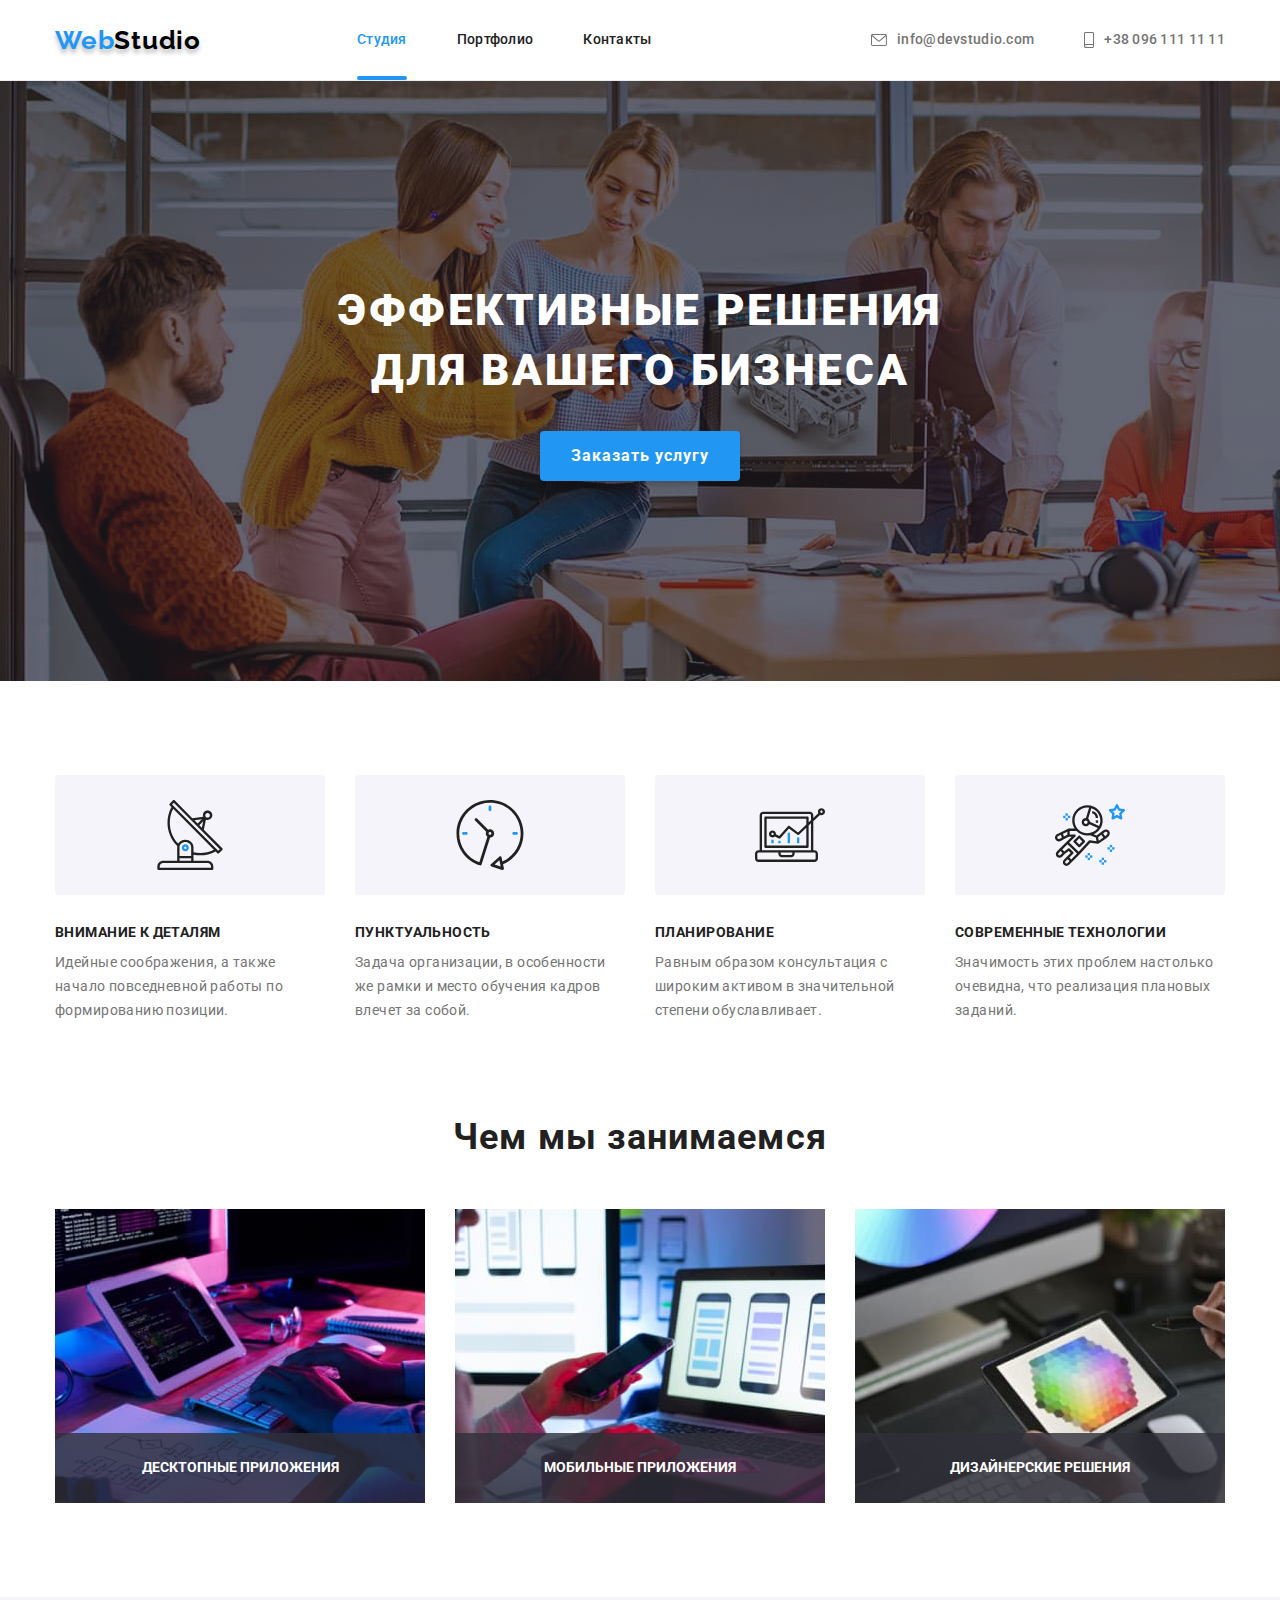
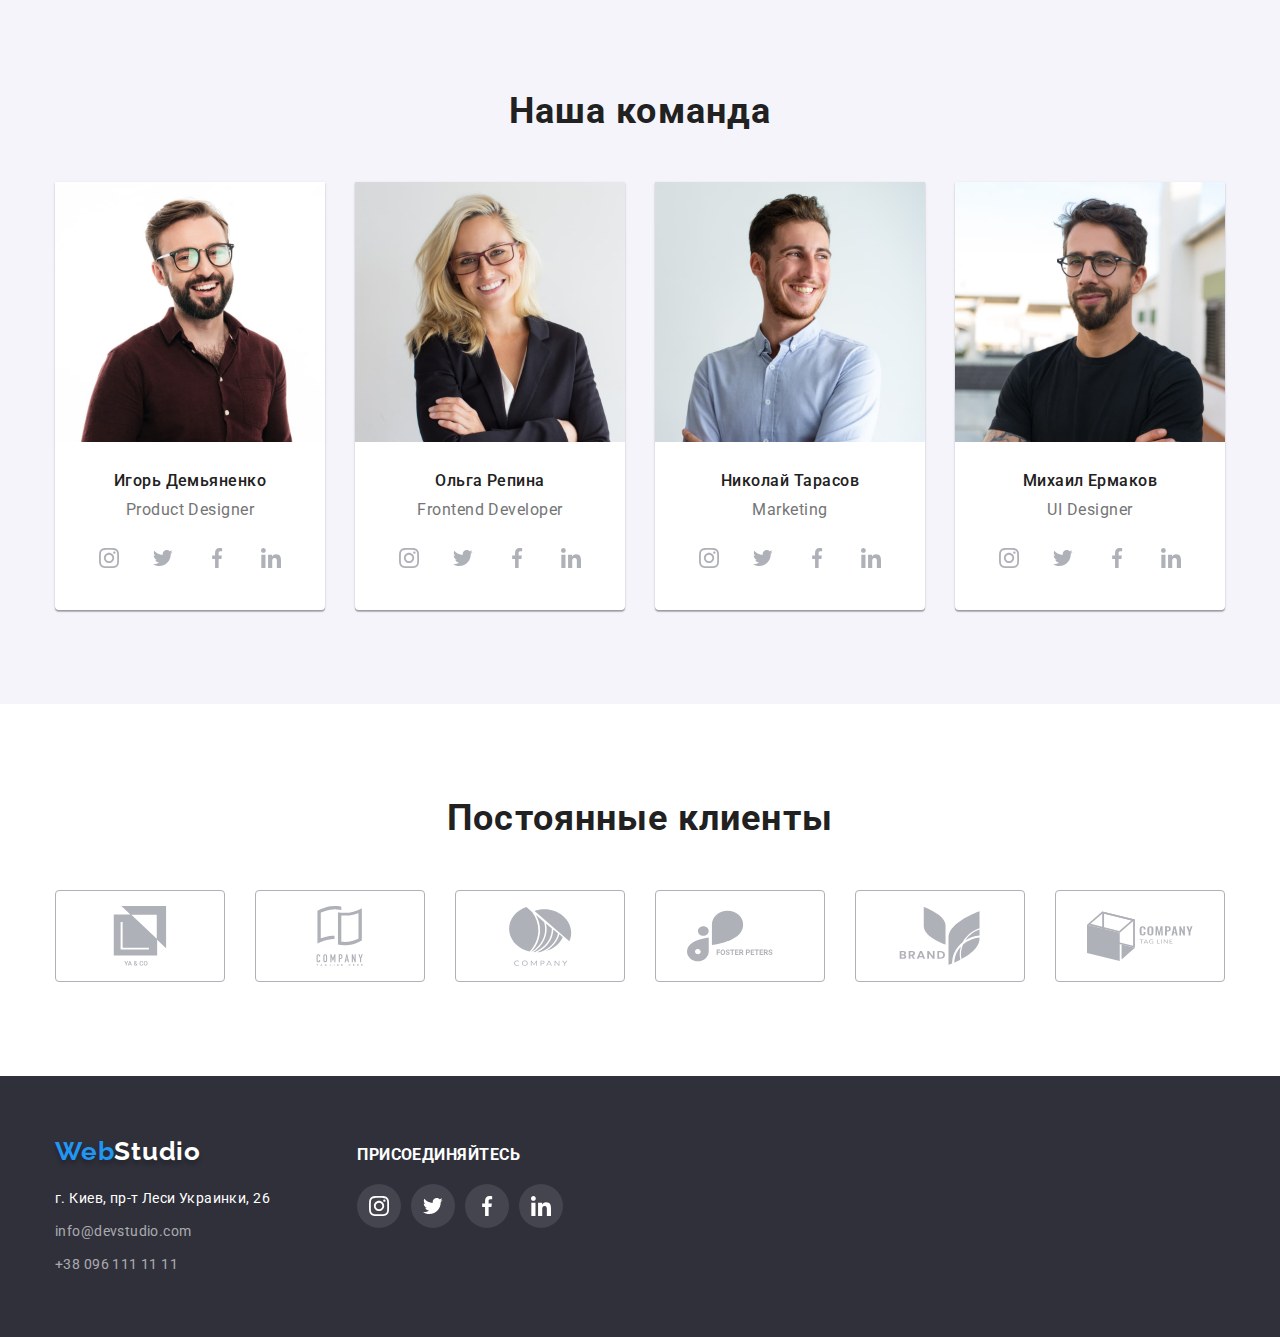
==== index.html @ 3693da77 "copy folder" ====
<!DOCTYPE html>
<html lang="ru">
    <head>
        <meta charset="UTF-8" />
        <meta http-equiv="X-UA-Compatible" content="IE=edge" />
        <meta name="viewport" content="width=device-width, initial-scale=1.0" />
        <title>WebStudio</title>
        <!-- <link
            type="image/png"
            sizes="10x10"
            rel="icon"
            href="./images/favicon.png"
        /> -->
        <link rel="preconnect" href="https://fonts.googleapis.com" />
        <link rel="preconnect" href="https://fonts.gstatic.com" crossorigin />
        <link
            href="https://fonts.googleapis.com/css2?family=Raleway:wght@700&family=Roboto:wght@400;500;700;900&display=swap"
            rel="stylesheet"
        />
        <link
            rel="stylesheet"
            href="https://cdn.jsdelivr.net/npm/modern-normalize@1.1.0/modern-normalize.min.css"
        />
        <link rel="stylesheet" href="./css/styles.css" />
    </head>
    <body>
        <!--  Header content-->
        <header class="page-header">
            <div class="container pg-header-container">
                <nav class="navigation">
                    <a class="logo" href="./index.html"
                        >Web<span class="logo-studio">Studio</span></a
                    >
                    <ul class="menu">
                        <li class="menu-item">
                            <a class="menu-link current" href="./index.html"
                                >Студия</a
                            >
                        </li>
                        <li class="menu-item">
                            <a class="menu-link" href="./portfolio.html"
                                >Портфолио</a
                            >
                        </li>
                        <li class="menu-item">
                            <a class="menu-link" href="">Контакты</a>
                        </li>
                    </ul>
                </nav>
                <ul class="contacts">
                    <li class="contacts-item">
                        <a
                            class="contacts-link"
                            href="mailto:info@devstudio.com"
                        >
                            <svg class="contacts-icon" width="16" height="12">
                                <use href="./images/sprite.svg#envelope"></use>
                            </svg>
                            info@devstudio.com</a
                        >
                    </li>
                    <li class="contacts-item">
                        <a class="contacts-link" href="tel:+380961111111">
                            <svg class="contacts-icon" width="10" height="16">
                                <use
                                    href="./images/sprite.svg#smartphone"
                                ></use>
                            </svg>
                            +38 096 111 11 11</a
                        >
                    </li>
                </ul>
            </div>
        </header>
        <!-- Main content-->
        <main>
            <!-- Hero content -->
            <section class="hero">
                <div class="container">
                    <h1 class="hero-title">
                        Эффективные решения <br />
                        для вашего бизнеса
                    </h1>
                    <button class="hero-button" type="button" data-modal-open>
                        Заказать услугу
                    </button>
                </div>
            </section>
            <!-- Feature content  -->
            <section class="feature-section">
                <div class="container">
                    <h2 class="visually-hidden">Особенности</h2>
                    <ul class="feature-list d-flex">
                        <li class="feature-item">
                            <div class="feature-bg">
                                <svg class="feature-icon">
                                    <use
                                        href="./images/sprite.svg#antenna"
                                        width="70"
                                        height="70"
                                    ></use>
                                </svg>
                            </div>
                            <h3 class="feauture-title">Внимание к деталям</h3>
                            <p class="feature-text">
                                Идейные соображения, а также начало повседневной
                                работы по формированию позиции.
                            </p>
                        </li>
                        <li class="feature-item">
                            <div class="feature-bg">
                                <svg class="feature-icon">
                                    <use
                                        href="./images/sprite.svg#clock"
                                        width="70"
                                        height="70"
                                    ></use>
                                </svg>
                            </div>
                            <h3 class="feauture-title">Пунктуальность</h3>
                            <p class="feature-text">
                                Задача организации, в особенности же рамки и
                                место обучения кадров влечет за собой.
                            </p>
                        </li>
                        <li class="feature-item">
                            <div class="feature-bg">
                                <svg class="feature-icon">
                                    <use
                                        href="./images/sprite.svg#diagram"
                                        width="70"
                                        height="70"
                                    ></use>
                                </svg>
                            </div>
                            <h3 class="feauture-title">Планирование</h3>
                            <p class="feature-text">
                                Равным образом консультация с широким активом в
                                значительной степени обуславливает.
                            </p>
                        </li>
                        <li class="feature-item">
                            <div class="feature-bg">
                                <svg class="feature-icon">
                                    <use
                                        href="./images/sprite.svg#astronaut"
                                        width="70"
                                        height="70"
                                    ></use>
                                </svg>
                            </div>
                            <h3 class="feauture-title">
                                Современные технологии
                            </h3>
                            <p class="feature-text">
                                Значимость этих проблем настолько очевидна, что
                                реализация плановых заданий.
                            </p>
                        </li>
                    </ul>
                </div>
            </section>
            <!-- Work content  -->
            <section class="section">
                <div class="container">
                    <h2 class="title">Чем мы занимаемся</h2>
                    <ul class="work-list d-flex">
                        <li class="work-item">
                            <div class="work-wrapper">
                                <img
                                    class="work-images"
                                    src="./images/box1.jpg"
                                    alt="Програмуванння"
                                    width="370"
                                    height="294"
                                />
                                <p class="work-list-overlay">
                                    Десктопные приложения
                                </p>
                            </div>
                        </li>
                        <li class="work-item">
                            <div class="work-wrapper">
                                <img
                                    class="work-images"
                                    src="./images/box2.jpg"
                                    alt="Смартфон"
                                    width="370"
                                    height="294"
                                />
                                <p class="work-list-overlay">
                                    Мобильные приложения
                                </p>
                            </div>
                        </li>
                        <li class="work-item">
                            <div class="work-wrapper">
                                <img
                                    class="work-images"
                                    src="./images/box3.jpg"
                                    alt="Планшет"
                                    width="370"
                                    height="294"
                                />
                                <p class="work-list-overlay">
                                    Дизайнерские решения
                                </p>
                            </div>
                        </li>
                    </ul>
                </div>
            </section>
            <!-- Team content -->
            <section class="team-section">
                <div class="container">
                    <h2 class="title">Наша команда</h2>
                    <ul class="cards d-flex">
                        <li class="card-item">
                            <img
                                class="card-images"
                                src="./images/teamcard1.jpg"
                                alt="Продуктовий дизайнер"
                                width="270"
                                height="260"
                            />
                            <div class="team-card-wrapper">
                                <h3 class="card-title">Игорь Демьяненко</h3>
                                <p class="card-post" lang="en">
                                    Product Designer
                                </p>
                                <ul class="social-list">
                                    <li class="social-item">
                                        <a href="" class="social-link">
                                            <svg
                                                class="social-icon color-icon"
                                                width="20"
                                                height="20"
                                            >
                                                <use
                                                    href="./images/sprite.svg#instagram"
                                                ></use>
                                            </svg>
                                        </a>
                                    </li>
                                    <li class="social-item">
                                        <a href="" class="social-link">
                                            <svg
                                                class="social-icon color-icon"
                                                width="20"
                                                height="20"
                                            >
                                                <use
                                                    href="./images/sprite.svg#twitter"
                                                ></use>
                                            </svg>
                                        </a>
                                    </li>
                                    <li class="social-item">
                                        <a href="" class="social-link">
                                            <svg
                                                class="social-icon color-icon"
                                                width="20"
                                                height="20"
                                            >
                                                <use
                                                    href="./images/sprite.svg#facebook"
                                                ></use>
                                            </svg>
                                        </a>
                                    </li>
                                    <li class="social-item">
                                        <a href="" class="social-link">
                                            <svg
                                                class="social-icon color-icon"
                                                width="20"
                                                height="20"
                                            >
                                                <use
                                                    href="./images/sprite.svg#linkedin"
                                                ></use>
                                            </svg>
                                        </a>
                                    </li>
                                </ul>
                            </div>
                        </li>
                        <li class="card-item">
                            <img
                                class="card-images"
                                src="./images/teamcard2.jpg"
                                alt="Фронтенд разработчик"
                                width="270"
                                height="260"
                            />
                            <div class="team-card-wrapper">
                                <h3 class="card-title">Ольга Репина</h3>
                                <p class="card-post" lang="en">
                                    Frontend Developer
                                </p>
                                <ul class="social-list">
                                    <li class="social-item">
                                        <a href="" class="social-link">
                                            <svg
                                                class="social-icon color-icon"
                                                width="20"
                                                height="20"
                                            >
                                                <use
                                                    href="./images/sprite.svg#instagram"
                                                ></use>
                                            </svg>
                                        </a>
                                    </li>
                                    <li class="social-item">
                                        <a href="" class="social-link">
                                            <svg
                                                class="social-icon color-icon"
                                                width="20"
                                                height="20"
                                            >
                                                <use
                                                    href="./images/sprite.svg#twitter"
                                                ></use>
                                            </svg>
                                        </a>
                                    </li>
                                    <li class="social-item">
                                        <a href="" class="social-link">
                                            <svg
                                                class="social-icon color-icon"
                                                width="20"
                                                height="20"
                                            >
                                                <use
                                                    href="./images/sprite.svg#facebook"
                                                ></use>
                                            </svg>
                                        </a>
                                    </li>
                                    <li class="social-item">
                                        <a href="" class="social-link">
                                            <svg
                                                class="social-icon color-icon"
                                                width="20"
                                                height="20"
                                            >
                                                <use
                                                    href="./images/sprite.svg#linkedin"
                                                ></use>
                                            </svg>
                                        </a>
                                    </li>
                                </ul>
                            </div>
                        </li>
                        <li class="card-item">
                            <img
                                class="card-images"
                                src="./images/teamcard3.jpg"
                                alt="Маркетолог"
                                width="270"
                                height="260"
                            />
                            <div class="team-card-wrapper">
                                <h3 class="card-title">Николай Тарасов</h3>
                                <p class="card-post" lang="en">Marketing</p>
                                <ul class="social-list">
                                    <li class="social-item">
                                        <a href="" class="social-link">
                                            <svg
                                                class="social-icon color-icon"
                                                width="20"
                                                height="20"
                                            >
                                                <use
                                                    href="./images/sprite.svg#instagram"
                                                ></use>
                                            </svg>
                                        </a>
                                    </li>
                                    <li class="social-item">
                                        <a href="" class="social-link">
                                            <svg
                                                class="social-icon color-icon"
                                                width="20"
                                                height="20"
                                            >
                                                <use
                                                    href="./images/sprite.svg#twitter"
                                                ></use>
                                            </svg>
                                        </a>
                                    </li>
                                    <li class="social-item">
                                        <a href="" class="social-link">
                                            <svg
                                                class="social-icon color-icon"
                                                width="20"
                                                height="20"
                                            >
                                                <use
                                                    href="./images/sprite.svg#facebook"
                                                ></use>
                                            </svg>
                                        </a>
                                    </li>
                                    <li class="social-item">
                                        <a href="" class="social-link">
                                            <svg
                                                class="social-icon color-icon"
                                                width="20"
                                                height="20"
                                            >
                                                <use
                                                    href="./images/sprite.svg#linkedin"
                                                ></use>
                                            </svg>
                                        </a>
                                    </li>
                                </ul>
                            </div>
                        </li>
                        <li class="card-item">
                            <img
                                class="card-images"
                                src="./images/teamcard4.jpg"
                                alt="Дизайнер"
                                width="270"
                                height="260"
                            />
                            <div class="team-card-wrapper">
                                <h3 class="card-title">Михаил Ермаков</h3>
                                <p class="card-post" lang="en">UI Designer</p>
                                <ul class="social-list">
                                    <li class="social-item">
                                        <a href="" class="social-link">
                                            <svg
                                                class="social-icon color-icon"
                                                width="20"
                                                height="20"
                                            >
                                                <use
                                                    href="./images/sprite.svg#instagram"
                                                ></use>
                                            </svg>
                                        </a>
                                    </li>
                                    <li class="social-item">
                                        <a href="" class="social-link">
                                            <svg
                                                class="social-icon color-icon"
                                                width="20"
                                                height="20"
                                            >
                                                <use
                                                    href="./images/sprite.svg#twitter"
                                                ></use>
                                            </svg>
                                        </a>
                                    </li>
                                    <li class="social-item">
                                        <a href="" class="social-link">
                                            <svg
                                                class="social-icon color-icon"
                                                width="20"
                                                height="20"
                                            >
                                                <use
                                                    href="./images/sprite.svg#facebook"
                                                ></use>
                                            </svg>
                                        </a>
                                    </li>
                                    <li class="social-item">
                                        <a href="" class="social-link">
                                            <svg
                                                class="social-icon color-icon"
                                                width="20"
                                                height="20"
                                            >
                                                <use
                                                    href="./images/sprite.svg#linkedin"
                                                ></use>
                                            </svg>
                                        </a>
                                    </li>
                                </ul>
                            </div>
                        </li>
                    </ul>
                </div>
            </section>
            <!-- Client content -->
            <section class="section">
                <div class="container">
                    <h2 class="title">Постоянные клиенты</h2>
                    <ul class="client-list">
                        <li class="client-item">
                            <a href="" class="client-link">
                                <svg
                                    class="client-icon"
                                    width="106"
                                    height="60"
                                >
                                    <use
                                        href="./images/sprite.svg#client1"
                                    ></use>
                                </svg>
                            </a>
                        </li>
                        <li class="client-item">
                            <a href="" class="client-link">
                                <svg
                                    class="client-icon"
                                    width="106"
                                    height="60"
                                >
                                    <use
                                        href="./images/sprite.svg#client2"
                                    ></use>
                                </svg>
                            </a>
                        </li>
                        <li class="client-item">
                            <a href="" class="client-link">
                                <svg
                                    class="client-icon"
                                    width="106"
                                    height="60"
                                >
                                    <use
                                        href="./images/sprite.svg#client3"
                                    ></use>
                                </svg>
                            </a>
                        </li>
                        <li class="client-item">
                            <a href="" class="client-link">
                                <svg
                                    class="client-icon"
                                    width="106"
                                    height="60"
                                >
                                    <use
                                        href="./images/sprite.svg#client4"
                                    ></use>
                                </svg>
                            </a>
                        </li>
                        <li class="client-item">
                            <a href="" class="client-link">
                                <svg
                                    class="client-icon"
                                    width="106"
                                    height="60"
                                >
                                    <use
                                        href="./images/sprite.svg#client5"
                                    ></use>
                                </svg>
                            </a>
                        </li>
                        <li class="client-item">
                            <a href="" class="client-link">
                                <svg
                                    class="client-icon"
                                    width="106"
                                    height="60"
                                >
                                    <use
                                        href="./images/sprite.svg#client6"
                                    ></use>
                                </svg>
                            </a>
                        </li>
                    </ul>
                </div>
            </section>
        </main>
        <!-- Footer content -->
        <footer class="footer">
            <div class="container footer-flex-container">
                <div class="footer-address-wrapper">
                    <a class="logo" href="./index.html"
                        >Web<span class="logo-studio-footer">Studio</span></a
                    >
                    <address>
                        <ul class="contact-list">
                            <li class="contact-item">
                                <a class="contact-address" href=""
                                    >г. Киев, пр-т Леси Украинки, 26</a
                                >
                            </li>
                            <li class="contact-item">
                                <a
                                    class="contact-link"
                                    href="mailto:info@devstudio.com"
                                    >info@devstudio.com</a
                                >
                            </li>
                            <li class="contact-item">
                                <a class="contact-link" href="tel:+380961111111"
                                    >+38 096 111 11 11</a
                                >
                            </li>
                        </ul>
                    </address>
                </div>
                <div class="footer-icon-wrapper">
                    <h3 class="social-title">присоединяйтесь</h3>
                    <ul class="social-list social-list-justify-content">
                        <li class="social-item color-icon-bg">
                            <a href="" class="social-link">
                                <svg class="social-icon" width="20" height="20">
                                    <use
                                        href="./images/sprite.svg#instagram"
                                    ></use>
                                </svg>
                            </a>
                        </li>
                        <li class="social-item color-icon-bg">
                            <a href="" class="social-link">
                                <svg class="social-icon" width="20" height="20">
                                    <use
                                        href="./images/sprite.svg#twitter"
                                    ></use>
                                </svg>
                            </a>
                        </li>
                        <li class="social-item color-icon-bg">
                            <a href="" class="social-link">
                                <svg class="social-icon" width="20" height="20">
                                    <use
                                        href="./images/sprite.svg#facebook"
                                    ></use>
                                </svg>
                            </a>
                        </li>
                        <li class="social-item color-icon-bg">
                            <a href="" class="social-link">
                                <svg class="social-icon" width="20" height="20">
                                    <use
                                        href="./images/sprite.svg#linkedin"
                                    ></use>
                                </svg>
                            </a>
                        </li>
                    </ul>
                </div>
            </div>
        </footer>
        <div class="backdrop is-hidden" data-modal>
            <div class="modal">
                <button type="button" class="modal-close-btn" data-modal-close>
                    <svg class="modal-close-btn-icon" width="18" height="18">
                        <use href="./images/sprite.svg#close-mdl"></use>
                    </svg>
                </button>
            </div>
        </div>
        <script src="./js/modal.js"></script>
    </body>
</html>
---- css/styles.css ----
:root {
    --primary-font: 'Roboto', sans-serif;
    --secondary-font: 'Raleway', sans-serif;
    --primary-text-color: #212121;
    --secondary-text-color: #757575;
    --auxiliary-color: #ffffff;
    --accent-color: #2196f3;
    --primary-bg-color: #f5f4fa;
    --secondary-bg-color: #2f303a;
    --card-shadow: 0px 1px 3px rgba(0, 0, 0, 0.12),
        0px 1px 1px rgba(0, 0, 0, 0.14), 0px 2px 1px rgba(0, 0, 0, 0.2);
    --social-icon-color: #afb1b8;
}

.visually-hidden {
    position: absolute;
    width: 1px;
    height: 1px;
    padding: 0;
    margin: -1px;
    overflow: hidden;
    clip: rect(0, 0, 0, 0);
    white-space: nowrap;
    border: 0;
}

body {
    font-family: var(--primary-font);
    font-size: 14px;
}

h1,
h2,
h3,
h4,
p {
    margin-top: 0;
    margin-bottom: 0;
}

ul,
ol {
    margin-bottom: 0;
    margin-top: 0;
    padding-left: 0;
    list-style: none;
}

img,
svg {
    display: block;
    max-width: 100%;
    height: auto;
}

a {
    text-decoration: none;
}

button {
    cursor: pointer;
    font-size: 16px;
    border: 1px solid transparent;
}

address {
    font-style: normal;
}

.container {
    width: 1200px;
    margin-left: auto;
    margin-right: auto;
    padding-left: 15px;
    padding-right: 15px;
}

.d-flex {
    display: flex;
    flex-wrap: wrap;
    gap: 30px;
}

/* <!--  Header content--> */
.page-header {
    border-bottom: 1px solid #ececec;
}

.pg-header-container {
    display: flex;
    align-items: center;
}

.navigation {
    display: flex;
    align-items: center;
}

.logo {
    margin-right: 156px;
    font-family: var(--secondary-font);
    font-weight: 700;
    font-size: 26px;
    line-height: 1.19;
    letter-spacing: 0.03em;
    color: var(--accent-color);
    text-shadow: 0px 4px 4px rgba(0, 0, 0, 0.25);
}

.logo-studio {
    color: #000000;
}

.menu {
    display: flex;
    align-items: center;
}

.menu-item + .menu-item,
.contacts-item + .contacts-item {
    margin-left: 50px;
}

.menu-link {
    position: relative;

    display: block;
    padding-top: 32px;
    padding-bottom: 32px;
    font-weight: 500;
    line-height: 1.14;
    letter-spacing: 0.02em;
    color: var(--primary-text-color);
    transition: color 250ms cubic-bezier(0.4, 0, 0.2, 1);
}

.menu-link:hover,
.menu-link:focus {
    color: var(--accent-color);
}

.contacts {
    display: flex;
    align-items: center;
    margin-left: auto;
}

.contacts-link {
    display: flex;
    justify-content: center;
    align-items: center;
    padding: 32px 0;
    font-weight: 500;
    line-height: 1.14;
    letter-spacing: 0.02em;
    color: var(--secondary-text-color);
    transition: color 250ms cubic-bezier(0.4, 0, 0.2, 1);
}

.contacts-link:focus,
.contacts-link:hover {
    color: var(--accent-color);
}

.contacts-icon {
    margin-right: 10px;
    fill: currentColor;
}

.current {
    color: var(--accent-color);
}

.current::after {
    content: '';
    position: absolute;
    bottom: 0;
    left: 0;
    width: 100%;
    height: 4px;
    background: var(--accent-color);
    border-radius: 2px;
}

/* <!--  /Header content--> */

/* <!-- Main content--> */

/* <!-- Hero content --> */
.hero {
    /* padding-bottom: 200px; */
    padding-top: 200px;
    height: 600px;
    margin: 0 auto;
    text-align: center;
    background-color: #c4c4c4;
    background-image: linear-gradient(
            rgba(47, 48, 58, 0.4),
            rgba(47, 48, 58, 0.4)
        ),
        url(../images/hero.jpg);
    background-repeat: no-repeat;
    background-size: cover;
}

.hero-title {
    margin-bottom: 30px;
    font-weight: 900;
    font-size: 44px;
    line-height: 1.36;
    letter-spacing: 0.06em;
    text-transform: uppercase;
    color: var(--auxiliary-color);
}

.hero-button {
    border-radius: 4px;
    background: var(--accent-color);
    box-shadow: 0px 4px 4px rgba(0, 0, 0, 0.15);
    padding: 9px 30px;
    min-width: 200px;
    font-weight: 700;
    line-height: 1.88;
    letter-spacing: 0.06em;
    color: var(--auxiliary-color);
    transition: background 250ms cubic-bezier(0.4, 0, 0.2, 1),
        box-shadow 250ms cubic-bezier(0.4, 0, 0.2, 1);
}

.hero-button:hover,
.hero-button:focus {
    background: #188ce8;
    box-shadow: 0px 4px 4px rgba(0, 0, 0, 0.15);
}
/* <!-- /Hero content --> */

/* <!-- Feature content  --> */
.section {
    padding-top: 94px;
    padding-bottom: 94px;
}

.feature-section {
    padding-top: 94px;
}

.feature-item {
    flex-basis: calc((100% - 90px) / 4);
}

.feature-bg {
    height: 120px;
    display: flex;
    justify-content: center;
    align-items: center;
    background-color: var(--primary-bg-color);
    border-radius: 4px;
    margin-bottom: 30px;
}

.feature-icon {
    height: 70px;
    width: 70px;
}

.feauture-title {
    margin-bottom: 10px;
    font-size: 14px;
    font-weight: 700;
    line-height: 1.14;
    letter-spacing: 0.03em;
    text-transform: uppercase;
    color: var(--primary-text-color);
}

.feature-text {
    line-height: 1.71;
    letter-spacing: 0.03em;
    color: var(--secondary-text-color);
}
/* <!-- Feature content  --> */

/* <!-- Work content  --> */
.title {
    margin-bottom: 50px;
    font-weight: 700;
    font-size: 36px;
    line-height: 1.16;
    text-align: center;
    letter-spacing: 0.03em;
    color: var(--primary-text-color);
}

.work-item,
.portfolio-list {
    flex-basis: calc((100% - 60px) / 3);
}

.work-item {
}

.work-wrapper {
    position: relative;
}

.work-list-overlay {
    position: absolute;
    bottom: 0;
    left: 0;

    display: flex;
    justify-content: center;
    align-items: center;
    width: 370px;
    height: 70px;

    font-weight: 700;
    line-height: 1.14;
    font-weight: 700;
    text-transform: uppercase;
    color: var(--auxiliary-color);
    background: rgba(47, 48, 58, 0.8);
}

.portfolio-list {
    transition: box-shadow 250ms cubic-bezier(0.4, 0, 0.2, 1);
}

.portfolio-list:hover {
    /* border: 1px solid #eeeeee; */
    box-shadow: 0px 1px 1px rgba(0, 0, 0, 0.12), 0px 4px 4px rgba(0, 0, 0, 0.06),
        1px 4px 6px rgba(0, 0, 0, 0.16);
}
/* <!-- /Work content  --> */

/* <!-- Team content --> */
.team-section {
    padding-top: 94px;
    padding-bottom: 94px;
    background: var(--primary-bg-color);
}

.card-item {
    background: var(--auxiliary-color);
    flex-basis: calc((100% - 90px) / 4);
    box-shadow: var(--card-shadow);
    border-radius: 0px 0px 4px 4px;
}

.team-card-wrapper {
    padding-top: 30px;
    padding-bottom: 30px;
}

.card-title {
    margin-bottom: 10px;
    font-weight: 500;
    font-size: 16px;
    line-height: 1.18;
    text-align: center;
    letter-spacing: 0.03em;
    color: var(--primary-text-color);
}

.card-post {
    margin-bottom: 16px;
    font-size: 16px;
    line-height: 1.18;
    text-align: center;
    letter-spacing: 0.03em;
    color: var(--secondary-text-color);
}

.social-list {
    display: flex;
    justify-content: center;
    gap: 10px;
}

.social-item {
}

.social-link {
    display: flex;
    justify-content: center;
    align-items: center;
    width: 44px;
    height: 44px;
    border-radius: 50%;
    background-color: transparent;
    transition: background-color 250ms cubic-bezier(0.4, 0, 0.2, 1);
}

.social-link:hover,
.social-link:focus {
    background-color: var(--accent-color);
}
.social-icon {
    fill: var(--auxiliary-color);
}

.social-link .social-icon {
    transition: fill 250ms cubic-bezier(0.4, 0, 0.2, 1);
}

.social-link:hover .social-icon,
.social-link:focus .social-icon {
    fill: var(--auxiliary-color);
}

.social-list-justify-content {
    justify-content: flex-start;
}

.color-icon {
    fill: var(--social-icon-color);
}

.color-icon-bg {
    background: rgba(255, 255, 255, 0.1);
    border-radius: 50%;
}

/* <!-- /Team content --> */

/* <!-- Client content --> */

.client-list {
    display: flex;
    justify-content: center;
    gap: 30px;
}

.client-item {
}

.client-link {
    display: flex;
    justify-content: center;
    align-items: center;
    width: 170px;
    height: 92px;
    border: 1px solid var(--social-icon-color);
    border-radius: 4px;
    background-color: var(--auxiliary-color);
    transition: border 250ms cubic-bezier(0.4, 0, 0.2, 1);
}

.client-link:hover,
.client-link:focus {
    border: 1px solid var(--accent-color);
}

.client-icon {
    fill: var(--social-icon-color);
    transition: fill 250ms cubic-bezier(0.4, 0, 0.2, 1);
}

.client-link:hover .client-icon,
.client-link:focus .client-icon {
    fill: var(--accent-color);
}

/* <!-- /Client content --> */

/* <!-- Footer content --> */
.footer {
    padding-bottom: 60px;
    padding-top: 60px;
    background: #2f303a;
}

.footer-flex-container {
    display: flex;
}

.logo-studio-footer {
    color: var(--auxiliary-color);
}

.contact-list {
    margin-top: 20px;
}

.contact-item + .contact-item {
    margin-top: 9px;
}

.contact-address {
    line-height: 1.71;
    letter-spacing: 0.03em;
    color: var(--auxiliary-color);
}

.contact-link {
    font-weight: 400;
    line-height: 1.71;
    letter-spacing: 0.03em;
    color: rgba(255, 255, 255, 0.6);
}

.footer-icon-wrapper {
    padding-top: 10px;
}

.social-title {
    margin-bottom: 20px;
    font-weight: 700;
    line-height: 1.14;
    letter-spacing: 0.03em;
    text-transform: uppercase;
    color: var(--auxiliary-color);
}

/* <!-- /Footer content --> */

/* <!-- Portfolio content --> */
.section-portfolio {
    padding: 90px 0;
}

.portfolio-menu {
    display: flex;
    justify-content: center;
}

.portfolio-menu-list + .portfolio-menu-list {
    margin-left: 8px;
}

.portfolio-button {
    background: var(--primary-bg-color);
    font-weight: 500;
    line-height: 1.62;
    letter-spacing: 0.03em;
    color: var(--primary-text-color);
    border-radius: 4px;
    padding: 0 22px;
    height: 38px;
    transition: color 250ms cubic-bezier(0.4, 0, 0.2, 1),
        background 250ms cubic-bezier(0.4, 0, 0.2, 1),
        box-shadow 250ms cubic-bezier(0.4, 0, 0.2, 1);
}

.portfolio-button:hover,
.portfolio-button:focus,
.active {
    background: var(--accent-color);
    box-shadow: 0px 3px 1px rgba(0, 0, 0, 0.1), 0px 1px 2px rgba(0, 0, 0, 0.08),
        0px 2px 2px rgba(0, 0, 0, 0.12);
    color: var(--auxiliary-color);
}

.portfolio {
    padding-top: 50px;
}

.portfolio-link .overlay {
    transition: transform 250ms cubic-bezier(0.4, 0, 0.2, 1);
}

.portfolio-link:hover .overlay,
.portfolio-link:focus .overlay {
    transform: translate(0, 0);
}

.portfolio-img-wrapper {
    position: relative;
    overflow: hidden;
}

.overlay {
    position: absolute;
    left: 0;
    top: 0;
    padding: 63px 24px;
    width: 100%;
    height: 100%;
    overflow: auto;
    transform: translate(0, 100%);
    transition: transform 250ms cubic-bezier(0.4, 0, 0.2, 1);
    font-size: 18px;
    line-height: 1.55;
    letter-spacing: 0.03em;
    color: var(--auxiliary-color);
    background-color: var(--accent-color);
}

.portfolio-card-wrapper {
    padding: 20px 24px;
    border-style: none solid solid;
    border-color: #eeeeee;
    border-width: 1px;
}

.portfolio-title {
    margin-bottom: 4px;
    font-weight: 700;
    font-size: 18px;
    line-height: 2;
    letter-spacing: 0.06em;
    color: var(--primary-text-color);
}

.portfolio-text {
    font-weight: 400;
    font-size: 16px;
    line-height: 1.88;
    letter-spacing: 0.03em;
    color: var(--secondary-text-color);
}
/* <!-- /Portfolio content --> */

/* <!-- Modal content --> */

.backdrop {
    position: fixed;
    z-index: 99;
    left: 0;
    top: 0;
    width: 100%;
    height: 100%;
    background-color: rgba(0, 0, 0, 0.2);

    transition: opacity 250ms cubic-bezier(0.4, 0, 0.2, 1),
        visibility 250ms cubic-bezier(0.4, 0, 0.2, 1);
}

.modal {
    position: absolute;
    top: 50%;
    left: 50%;
    transform: translate(-50%, -50%);
    width: 528px;
    height: 581px;
    background-color: rgb(255, 255, 255);
}

.modal-close-btn {
    position: absolute;
    top: 8px;
    right: 8px;
    display: flex;
    justify-content: center;
    align-items: center;
    width: 30px;
    height: 30px;
    background-color: transparent;
    border: 1px solid rgba(0, 0, 0, 0.1);
    border-radius: 50%;
    padding: 0;
}

.backdrop.is-hidden {
    opacity: 0;
    visibility: hidden;
    pointer-events: none;
}

.modal-close-btn:hover,
.modal-close-btn:focus {
    border-color: var(--secondary-text-color);
}

/* <!-- /Modal content --> */
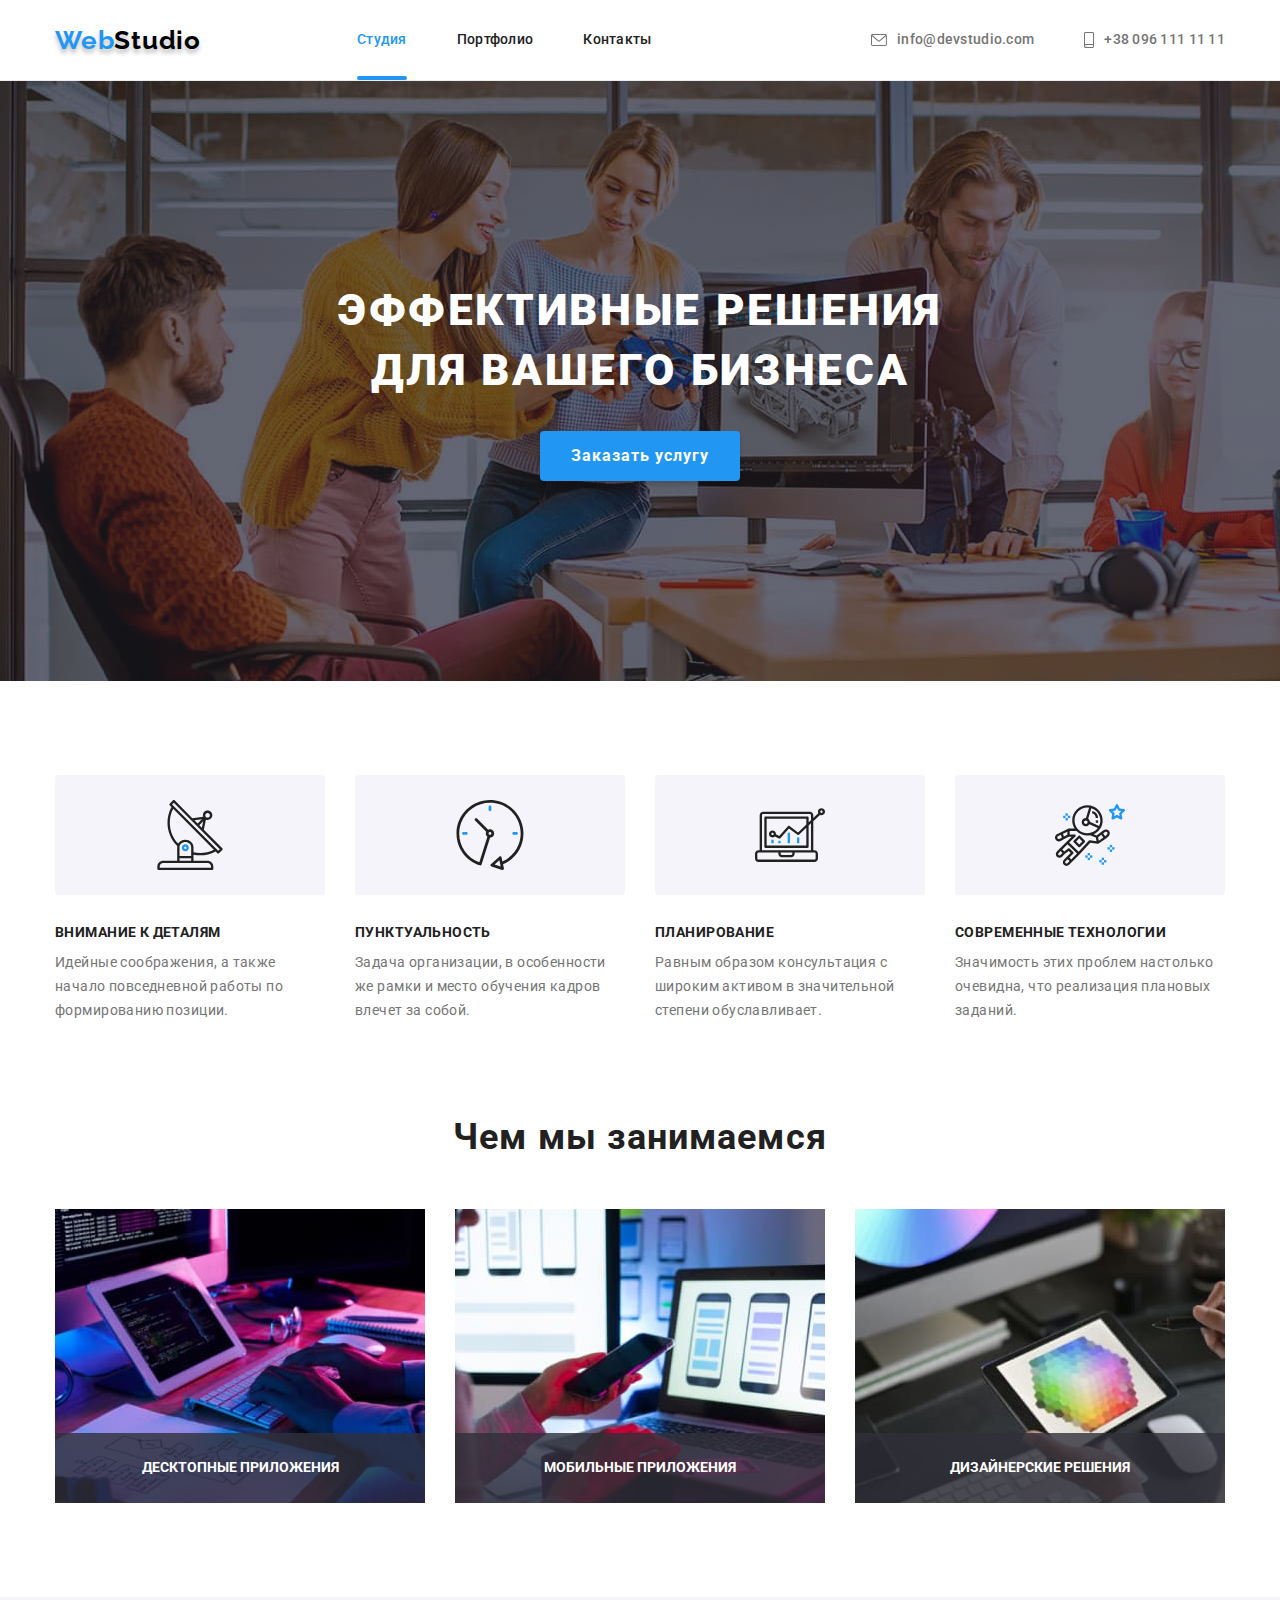
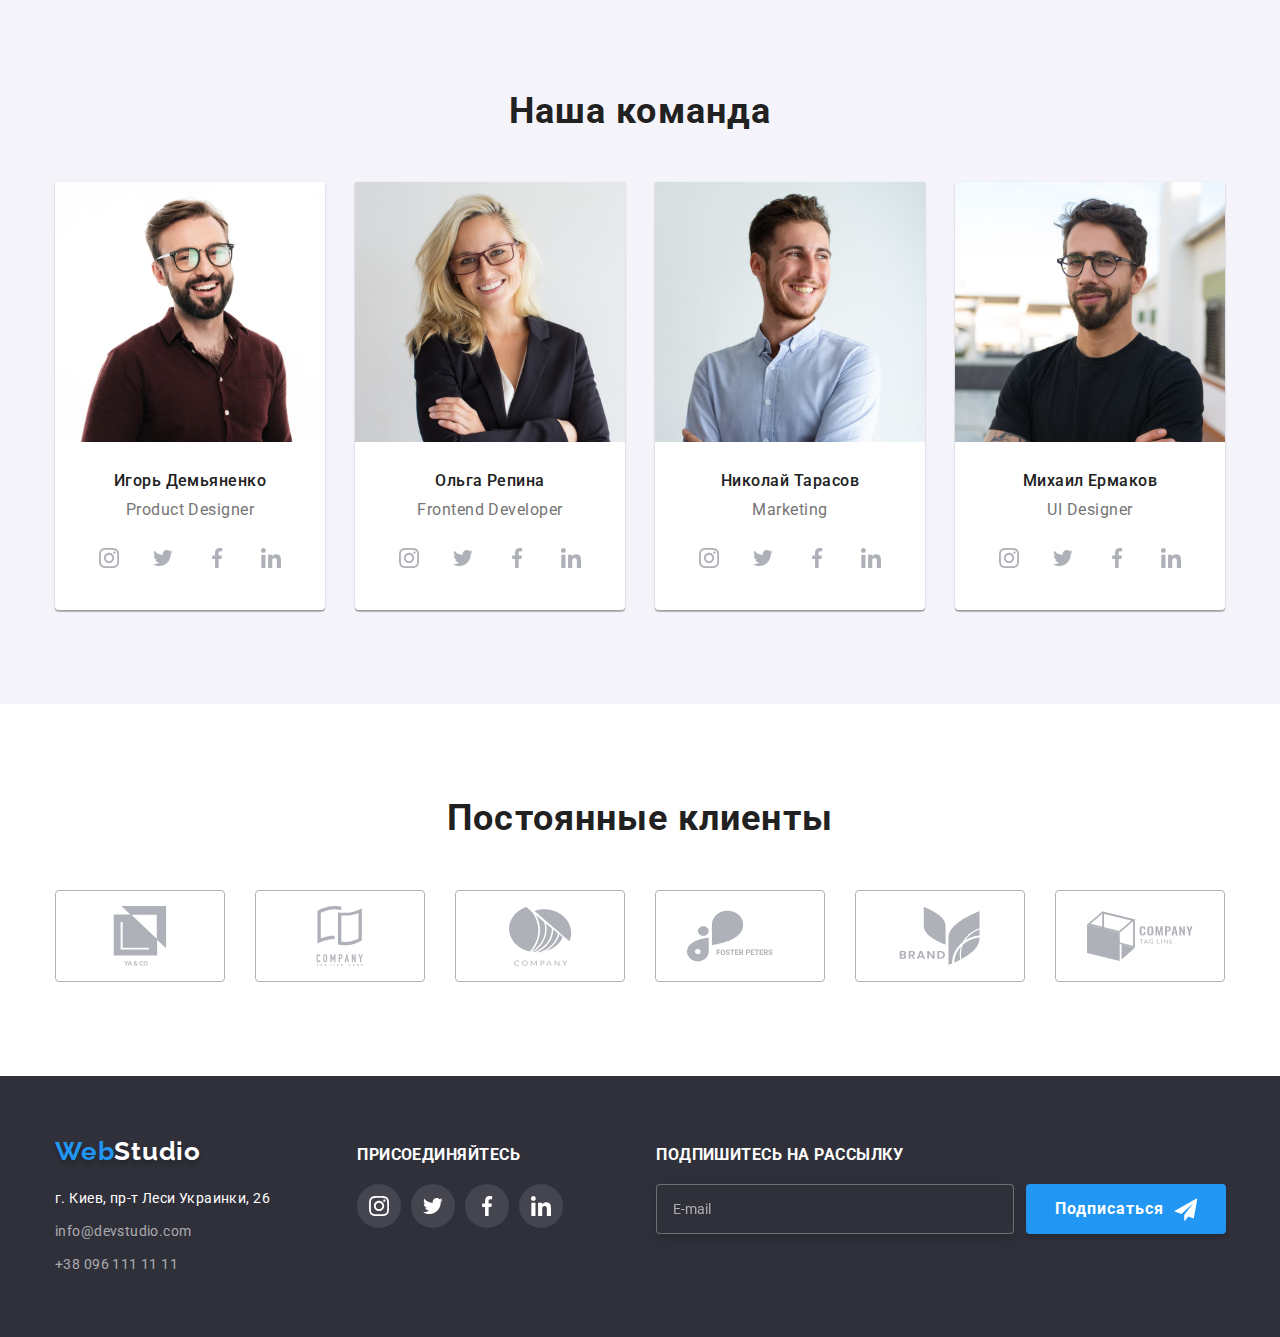
==== commit 640adb2b: "update modal and send" ====
--- a/index.html
+++ b/index.html
@@ -647,6 +647,32 @@
                         </li>
                     </ul>
                 </div>
+                <div class="footer-mailling">
+                    <h3 class="social-title">Подпишитесь на рассылку</h3>
+                    <form
+                        name="footer-form"
+                        class="footer-form"
+                        autocomplete="on"
+                    >
+                        <input
+                            type="email"
+                            name="user_mail_footer"
+                            placeholder="E-mail"
+                            class="footer-form-email"
+                            required
+                        />
+                        <button type="submit" class="footer-form-btn">
+                            Подписаться
+                            <svg
+                                class="btn-footer-icon"
+                                width="24px"
+                                height="24px"
+                            >
+                                <use href="./images/modal.svg#icon-send"></use>
+                            </svg>
+                        </button>
+                    </form>
+                </div>
             </div>
         </footer>
         <div class="backdrop is-hidden" data-modal>
@@ -656,6 +682,94 @@
                         <use href="./images/sprite.svg#close-mdl"></use>
                     </svg>
                 </button>
+                <form class="modal-form">
+                    <p class="modal-form-paragraph">
+                        Оставьте свои данные, мы вам перезвоним
+                    </p>
+                    <label for="" class="modal-form-field">
+                        <span class="modal-form-input-name">Имя</span>
+                        <span class="modal-form-input-wrapper">
+                            <input
+                                type="text"
+                                name="usr_name"
+                                class="modal-form-input"
+                                required
+                                pattern="[a-zA-Zа-яА-Я]+"
+                                minlength="2"
+                            />
+                            <svg
+                                class="modal-form-input-icon"
+                                width="18"
+                                height="18"
+                            >
+                                <use
+                                    href="./images/modal.svg#icon-person"
+                                ></use>
+                            </svg>
+                        </span>
+                    </label>
+                    <label for="" class="modal-form-field">
+                        <span class="modal-form-input-name">Телефон</span>
+                        <span class="modal-form-input-wrapper">
+                            <input
+                                type="tel"
+                                name="usr_tel"
+                                class="modal-form-input"
+                                required
+                                pattern="[0-9]{3}-[0-9]{3}-[0-9]{2}-[0-9]{2}"
+                                title="xxx-xxx-xx-xx"
+                            />
+                            <svg
+                                class="modal-form-input-icon"
+                                width="18"
+                                height="18"
+                            >
+                                <use href="./images/modal.svg#icon-phone"></use>
+                            </svg>
+                        </span>
+                    </label>
+                    <label for="" class="modal-form-field">
+                        <span class="modal-form-input-name">Почта</span>
+                        <span class="modal-form-input-wrapper">
+                            <input
+                                type="email"
+                                name="usr_email"
+                                class="modal-form-input"
+                                required
+                            />
+                            <svg
+                                class="modal-form-input-icon"
+                                width="18"
+                                height="18"
+                            >
+                                <use href="./images/modal.svg#icon-email"></use>
+                            </svg>
+                        </span>
+                    </label>
+                    <label for="" class="modal-form-field">
+                        <span class="modal-form-input-name">Комментарий</span>
+                        <textarea
+                            name="usr_message"
+                            class="modal-form-message"
+                            placeholder="Введите текст"
+                        ></textarea>
+                    </label>
+                    <input
+                        name="usr_policy"
+                        id="policy-usr"
+                        type="checkbox"
+                        class="modal-form-check visually-hidden"
+                    />
+                    <label for="policy-usr" class="modal-form-check-name"
+                        >Соглашаюсь с рассылкой и принимаю&nbsp
+                        <a href="" class="modal-form-link"
+                            >Условия договора</a
+                        ></label
+                    >
+                    <button type="submit" class="modal-form-btn">
+                        Отправить
+                    </button>
+                </form>
             </div>
         </div>
         <script src="./js/modal.js"></script>
--- a/css/styles.css
+++ b/css/styles.css
@@ -474,6 +474,10 @@
     display: flex;
 }
 
+.footer-address-wrapper {
+    /* margin-right: 70px; */
+}
+
 .logo-studio-footer {
     color: var(--auxiliary-color);
 }
@@ -501,6 +505,7 @@
 
 .footer-icon-wrapper {
     padding-top: 10px;
+    margin-right: 93px;
 }
 
 .social-title {
@@ -510,6 +515,59 @@
     letter-spacing: 0.03em;
     text-transform: uppercase;
     color: var(--auxiliary-color);
+}
+
+.footer-mailling {
+    padding-top: 10px;
+}
+
+.footer-form {
+    display: flex;
+}
+
+.footer-form-email {
+    padding: 15px 16px;
+    margin-right: 12px;
+    width: 358px;
+    height: 50px;
+    border: 1px solid rgba(255, 255, 255, 0.3);
+    filter: drop-shadow(0px 4px 4px rgba(0, 0, 0, 0.15));
+    border-radius: 4px;
+    background-color: #2f303a;
+    outline: none;
+    color: var(--auxiliary-color);
+}
+
+.footer-form-email::placeholder {
+    color: rgba(255, 255, 255, 0.6);
+}
+
+.footer-form-btn {
+    display: flex;
+    justify-content: center;
+    align-items: center;
+    border-radius: 4px;
+    background: var(--accent-color);
+    box-shadow: 0px 4px 4px rgba(0, 0, 0, 0.15);
+    padding: 9px 28px;
+    width: 200px;
+    font-weight: 700;
+    line-height: 1.88;
+    letter-spacing: 0.06em;
+    color: var(--auxiliary-color);
+    transition: background 250ms cubic-bezier(0.4, 0, 0.2, 1),
+        box-shadow 250ms cubic-bezier(0.4, 0, 0.2, 1);
+}
+
+.footer-form-btn:hover,
+.footer-form-btn:focus {
+    background: #188ce8;
+    box-shadow: 0px 4px 4px rgb(0 0 0 / 15%);
+}
+
+.btn-footer-icon {
+    margin-left: 10px;
+    fill: var(--auxiliary-color);
 }
 
 /* <!-- /Footer content --> */
@@ -631,6 +689,7 @@
     top: 50%;
     left: 50%;
     transform: translate(-50%, -50%);
+    padding: 40px;
     width: 528px;
     height: 581px;
     background-color: rgb(255, 255, 255);
@@ -657,9 +716,151 @@
     pointer-events: none;
 }
 
-.modal-close-btn:hover,
-.modal-close-btn:focus {
-    border-color: var(--secondary-text-color);
+.modal-close-btn:hover .modal-close-btn-icon,
+.modal-close-btn:focus .modal-close-btn-icon {
+    fill: var(--accent-color);
 }
 
 /* <!-- /Modal content --> */
+
+/* <!-- Modal Form content --> */
+
+.modal-form {
+    display: flex;
+    flex-direction: column;
+}
+
+.modal-form-paragraph {
+    margin-bottom: 12px;
+    font-weight: 700;
+    font-size: 20px;
+    line-height: 1.15;
+    text-align: center;
+    letter-spacing: 0.03em;
+    color: var(--primary-text-color);
+}
+
+.modal-form-field {
+    margin-bottom: 10px;
+}
+
+.modal-form-input-name {
+    display: block;
+    font-size: 12px;
+    line-height: 1.2;
+    letter-spacing: 0.01em;
+    margin-bottom: 4px;
+    color: var(--secondary-text-color);
+}
+
+.modal-form-input-wrapper {
+    position: relative;
+}
+
+.modal-form-input {
+    width: 100%;
+    height: 40px;
+    padding-left: 40px;
+    border: 1px solid rgba(33, 33, 33, 0.2);
+    border-radius: 4px;
+}
+
+.modal-form-input:focus {
+    outline: none;
+    border-color: var(--accent-color);
+}
+
+.modal-form-input:focus + .modal-form-input-icon {
+    fill: var(--accent-color);
+}
+
+.modal-form-input-icon {
+    position: absolute;
+    display: inline-block;
+    top: 50%;
+    left: 12px;
+    transform: translateY(-50%);
+}
+
+.modal-form-message {
+    resize: none;
+    width: 100%;
+    height: 120px;
+    padding: 12px 16px;
+    border: 1px solid rgba(33, 33, 33, 0.2);
+    border-radius: 4px;
+}
+
+.modal-form-message::placeholder {
+    font-size: 12px;
+    line-height: 1.2;
+    letter-spacing: 0.01em;
+
+    color: rgba(117, 117, 117, 0.5);
+}
+
+.modal-form-message:focus {
+    outline: none;
+    border-color: var(--accent-color);
+}
+
+.modal-form-check:checked + .modal-form-check-name::before {
+    background-color: var(--accent-color);
+    border: 0;
+}
+
+.modal-form-check:focus + .modal-form-check-name::before {
+}
+
+.modal-form-check-name {
+    display: flex;
+    align-items: center;
+    margin-bottom: 30px;
+    line-height: 1.7;
+    letter-spacing: 0.03em;
+    color: var(--secondary-text-color);
+}
+
+.modal-form-check-name::before {
+    content: '';
+    display: inline-block;
+    cursor: pointer;
+    width: 16px;
+    height: 15px;
+    margin-right: 8px;
+    background-image: url(../images/check.svg);
+    background-repeat: no-repeat;
+    background-position: 50% 50%;
+    border: 2px solid var(--primary-text-color);
+    border-radius: 2px;
+    transition: box-shadow 250ms cubic-bezier(0.4, 0, 0.2, 1),
+        background-color 250ms cubic-bezier(0.4, 0, 0.2, 1);
+}
+
+.modal-form-link {
+    text-decoration: underline;
+    color: var(--accent-color);
+}
+
+.modal-form-btn {
+    align-self: center;
+    border-radius: 4px;
+    background: var(--accent-color);
+    box-shadow: 0px 4px 4px rgba(0, 0, 0, 0.15);
+    padding: 9px 30px;
+    min-width: 200px;
+    font-weight: 700;
+    line-height: 1.88;
+    letter-spacing: 0.06em;
+    color: var(--auxiliary-color);
+    transition: background 250ms cubic-bezier(0.4, 0, 0.2, 1),
+        box-shadow 250ms cubic-bezier(0.4, 0, 0.2, 1);
+}
+
+.modal-form-btn:hover,
+.modal-form-btn:focus {
+    background: #188ce8;
+    box-shadow: 0px 4px 4px rgb(0 0 0 / 15%);
+}
+
+/* <!-- /Modal Form content --> */
